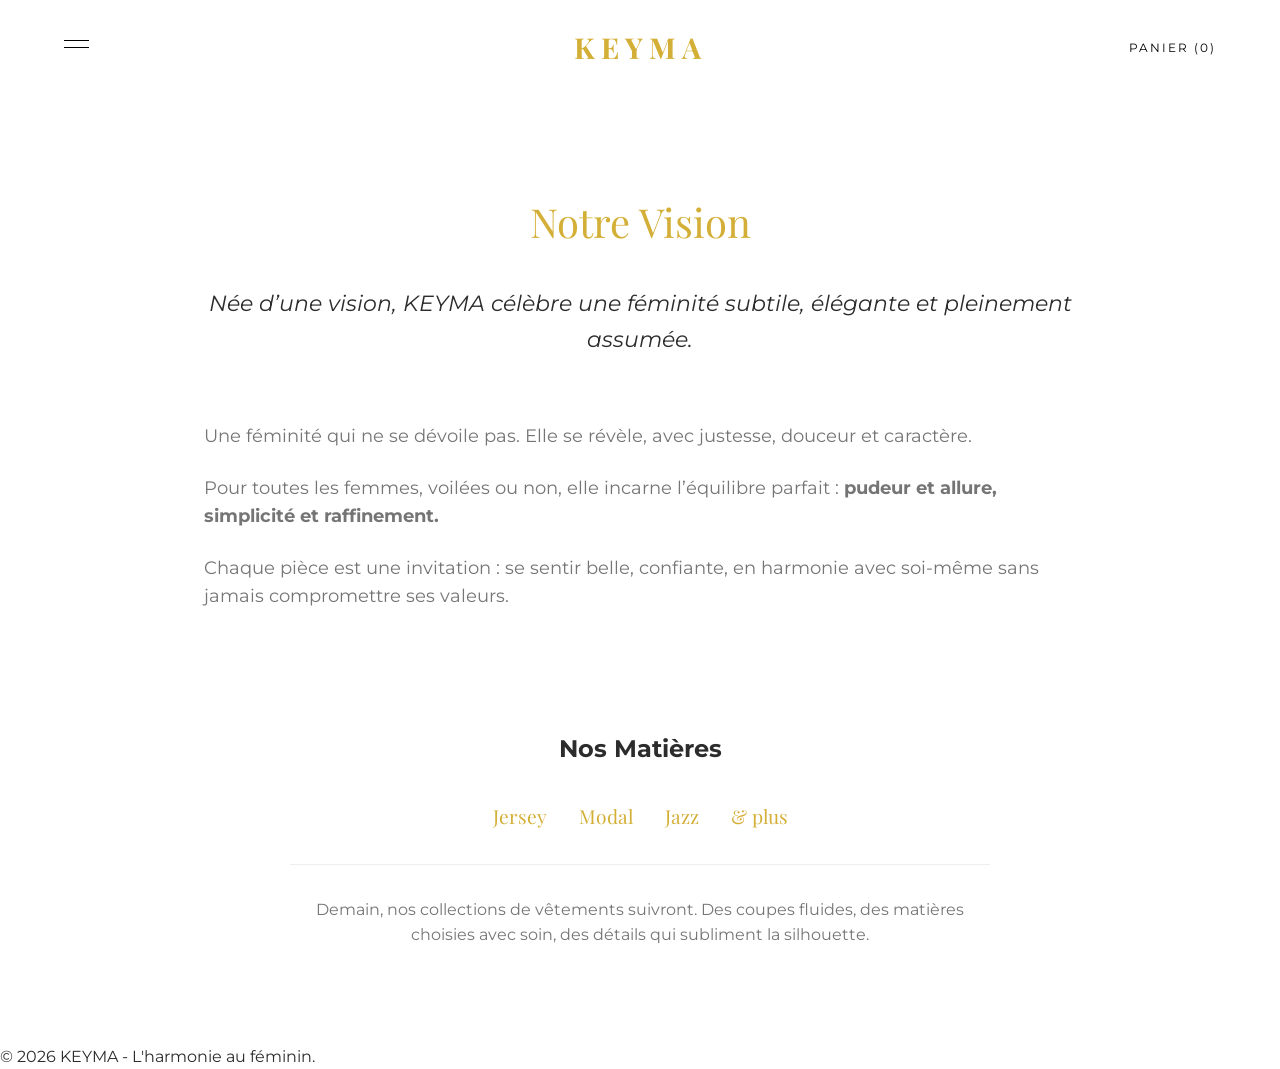
==== about.html @ 089f3aca "Save updates" ====
<!DOCTYPE html>
<html lang="fr">
<head>
    <meta charset="UTF-8">
    <meta name="viewport" content="width=device-width, initial-scale=1.0">
    <title>À Propos | KEYMA</title>
    <link rel="stylesheet" href="style.css">
    <link href="https://fonts.googleapis.com/css2?family=Playfair+Display:ital,wght@0,400;0,700;1,400&family=Montserrat:wght@300;400&display=swap" rel="stylesheet">
</head>
<body>

    <header>
        <nav class="navbar">
            <div class="nav-left">
                <input type="checkbox" id="menu-toggle">
                <label for="menu-toggle" class="hamburger"><span></span><span></span></label>
                <ul class="menu">
                    <li><a href="index.html">Accueil</a></li>
                    <li><a href="about.html">À Propos</a></li>
                    <li><a href="shop.html">Boutique</a></li>
                    <li><a href="auth.html">Mon Compte</a></li>
                </ul>
            </div>
            <div class="nav-center"><a href="index.html" class="logo-gold">KEYMA</a></div>
            <div class="nav-right"><a href="cart.html" class="cart-link">PANIER (0)</a></div>
        </nav>
    </header>

    <main class="about-container">
        <section class="about-hero">
            <h1>Notre Vision</h1>
            <p class="intro-text">Née d’une vision, KEYMA célèbre une féminité subtile, élégante et pleinement assumée.</p>
        </section>

        <section class="about-content">
            <div class="about-text">
                <p>Une féminité qui ne se dévoile pas. Elle se révèle, avec justesse, douceur et caractère.</p>
                <p>Pour toutes les femmes, voilées ou non, elle incarne l’équilibre parfait : <strong>pudeur et allure, simplicité et raffinement.</strong></p>
                <p>Chaque pièce est une invitation : se sentir belle, confiante, en harmonie avec soi-même sans jamais compromettre ses valeurs.</p>
            </div>
            
            
        </section>

        <section class="collections-preview">
            <h2>Nos Matières</h2>
            <div class="materials-grid">
                <span>Jersey</span>
                <span>Modal</span>
                <span>Jazz</span>
                <span>& plus</span>
            </div>
            <p class="future-text">Demain, nos collections de vêtements suivront. Des coupes fluides, des matières choisies avec soin, des détails qui subliment la silhouette.</p>
        </section>
    </main>

    <footer>
        <p>&copy; 2026 KEYMA - L'harmonie au féminin.</p>
    </footer>

</body>
</html>
---- style.css ----
/* Variables de couleurs et polices */
:root {
    --blanc-pur: #FFFFFF;
    --blanc-casse: #F9F7F2; /* Un ton sable très léger */
    --gris-doux: #757575;
    --or-pale: #D4AF37; /* Pour de petites touches d'élégance */
    --noir-leger: #2C2C2C;
    --font-titre: 'Playfair Display', serif;
    --font-corps: 'Montserrat', sans-serif;
}

* {
    margin: 0;
    padding: 0;
    box-sizing: border-box;
}

body {
    font-family: var(--font-corps);
    background-color: var(--blanc-pur);
    color: var(--noir-leger);
    line-height: 1.6;
}

/* --- NOUVELLE NAVBAR --- */
.navbar {
    display: grid;
    grid-template-columns: 1fr auto 1fr; /* Force le centrage parfait */
    align-items: center;
    padding: 1.5rem 5%;
    background: var(--blanc-pur);
    position: sticky;
    top: 0;
    z-index: 1000;
}

/* LOGO DORÉ */
.logo-gold {
    font-family: var(--font-titre);
    font-size: 1.8rem;
    color: #D4AF37; /* Code hex pour le doré */
    text-decoration: none;
    letter-spacing: 6px;
    font-weight: 700;
    text-transform: uppercase;
}

/* PANIER NOIR */
.nav-right {
    text-align: right;
}

.cart-link {
    color: #000000;
    text-decoration: none;
    font-size: 0.75rem;
    letter-spacing: 2px;
    font-weight: 400;
}

/* --- LE MENU BURGER --- */
#menu-toggle { display: none; }

.hamburger {
    cursor: pointer;
    display: flex;
    flex-direction: column;
    width: 25px;
}

.hamburger span {
    background: #000;
    height: 1px; /* Très fin pour l'élégance */
    margin-bottom: 6px;
    width: 100%;
    transition: 0.3s;
}

/* Le menu caché qui apparaît au clic */
.menu {
    position: fixed;
    top: 0;
    left: -100%; /* Caché à gauche */
    width: 250px;
    height: 100vh;
    background: var(--blanc-pur);
    display: flex;
    flex-direction: column;
    padding: 100px 40px;
    list-style: none;
    transition: 0.5s;
    box-shadow: 10px 0 30px rgba(0,0,0,0.05);
}

.menu li { margin: 1.5rem 0; }

.menu a {
    text-decoration: none;
    color: #000;
    text-transform: uppercase;
    font-size: 0.9rem;
    letter-spacing: 2px;
}

/* Affichage du menu quand la checkbox est cochée */
#menu-toggle:checked ~ .menu {
    left: 0;
    /* --- ANIMATION DE LA CROIX --- */

/* On fixe la position de l'icône pour qu'elle reste visible au-dessus du menu ouvert */
.hamburger {
    position: relative;
    z-index: 1001;
    cursor: pointer;
    display: flex;
    flex-direction: column;
    justify-content: space-between;
    height: 14px; /* Hauteur totale ajustée pour 2 barres */
    width: 25px;
}

.hamburger span {
    background: #000;
    height: 1.5px; /* Toujours très fin */
    width: 100%;
    transition: all 0.4s ease-in-out;
}

/* On n'utilise que 2 barres pour une croix plus propre */
/* La première barre tourne de 45 degrés */
#menu-toggle:checked ~ .hamburger span:nth-child(1) {
    transform: translateY(6px) rotate(45deg);
}

/* La deuxième barre tourne de -45 degrés */
#menu-toggle:checked ~ .hamburger span:nth-child(2) {
    transform: translateY(-6px) rotate(-45deg);
}

/* OPTIONNEL : Si tu avais 3 barres, on cache celle du milieu */
/* #menu-toggle:checked ~ .hamburger span:nth-child(2) { opacity: 0; } */
}
/* --- HERO SECTION --- */
.hero {
    height: 80vh;
    background: linear-gradient(rgba(255,255,255,0.3), rgba(255,255,255,0.3)), 
                url('assets/hero-voile.jpg') no-repeat center center/cover;
    display: flex;
    align-items: center;
    justify-content: center;
    text-align: center;
}

.hero-content h1 {
    font-family: var(--font-titre);
    font-size: 3.5rem;
    margin-bottom: 1rem;
    font-weight: 400;
}

.hero-content p {
    font-size: 1.1rem;
    margin-bottom: 2rem;
    color: var(--gris-doux);
    letter-spacing: 1px;
}

.btn-primary {
    display: inline-block;
    padding: 1rem 2.5rem;
    border: 1px solid var(--noir-leger);
    text-decoration: none;
    color: var(--noir-leger);
    text-transform: uppercase;
    font-size: 0.75rem;
    letter-spacing: 2px;
    transition: all 0.4s;
}

.btn-primary:hover {
    background-color: var(--noir-leger);
    color: var(--blanc-pur);
}

/* --- SECTION FEATURES --- */
.features {
    display: flex;
    justify-content: space-around;
    padding: 4rem 5%;
    background-color: var(--blanc-casse);
    text-align: center;
    font-size: 0.8rem;
    text-transform: uppercase;
    letter-spacing: 1px;
}
/* --- PAGE À PROPOS --- */
.about-container {
    max-width: 1000px;
    margin: 0 auto;
    padding: 6rem 5%;
    text-align: center;
}

.about-hero h1 {
    font-family: var(--font-titre);
    font-size: 2.5rem;
    color: var(--or-pale);
    margin-bottom: 2rem;
    font-weight: 400;
}

.intro-text {
    font-size: 1.4rem;
    font-style: italic;
    color: var(--noir-leger);
    margin-bottom: 4rem;
}

.about-content {
    display: flex;
    align-items: center;
    gap: 4rem;
    text-align: left;
    margin-bottom: 6rem;
}

.about-text p {
    margin-bottom: 1.5rem;
    font-size: 1.1rem;
    color: var(--gris-doux);
}

.about-image img {
    width: 100%;
    max-width: 400px;
    filter: grayscale(20%); /* Effet un peu vintage/doux */
    border: 1px solid #f0f0f0;
}

/* Grille des matières */
.materials-grid {
    display: flex;
    justify-content: center;
    gap: 2rem;
    margin: 2rem 0;
    font-family: var(--font-titre);
    font-size: 1.2rem;
    color: var(--or-pale);
}

.future-text {
    max-width: 700px;
    margin: 0 auto;
    font-size: 1rem;
    color: var(--gris-doux);
    border-top: 1px solid #eee;
    padding-top: 2rem;
}

/* Responsive */
@media (max-width: 768px) {
    .about-content {
        flex-direction: column;
        text-align: center;
    }
}
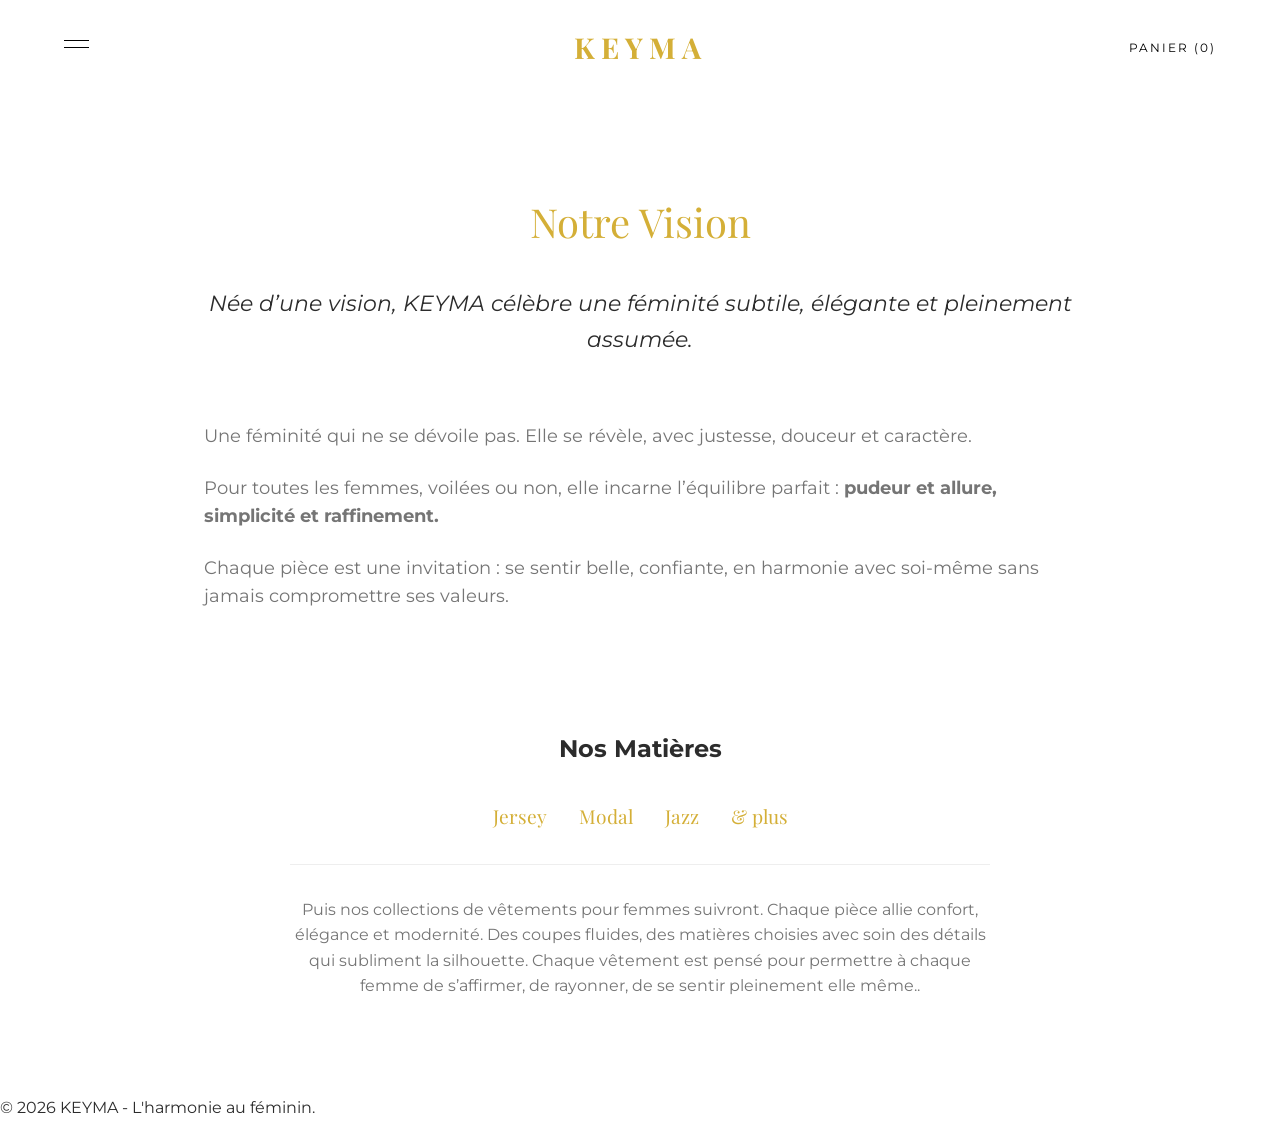
==== commit 110100bd: "Save updates" ====
--- a/about.html
+++ b/about.html
@@ -50,7 +50,9 @@
                 <span>Jazz</span>
                 <span>& plus</span>
             </div>
-            <p class="future-text">Demain, nos collections de vêtements suivront. Des coupes fluides, des matières choisies avec soin, des détails qui subliment la silhouette.</p>
+            <p class="future-text">Puis nos collections de vêtements pour femmes suivront. Chaque pièce allie confort, élégance et modernité.
+Des coupes fluides, des matières choisies avec soin des détails qui subliment la silhouette.
+Chaque vêtement est pensé pour permettre à chaque femme de s’affirmer, de rayonner, de se sentir pleinement elle même..</p>
         </section>
     </main>
 
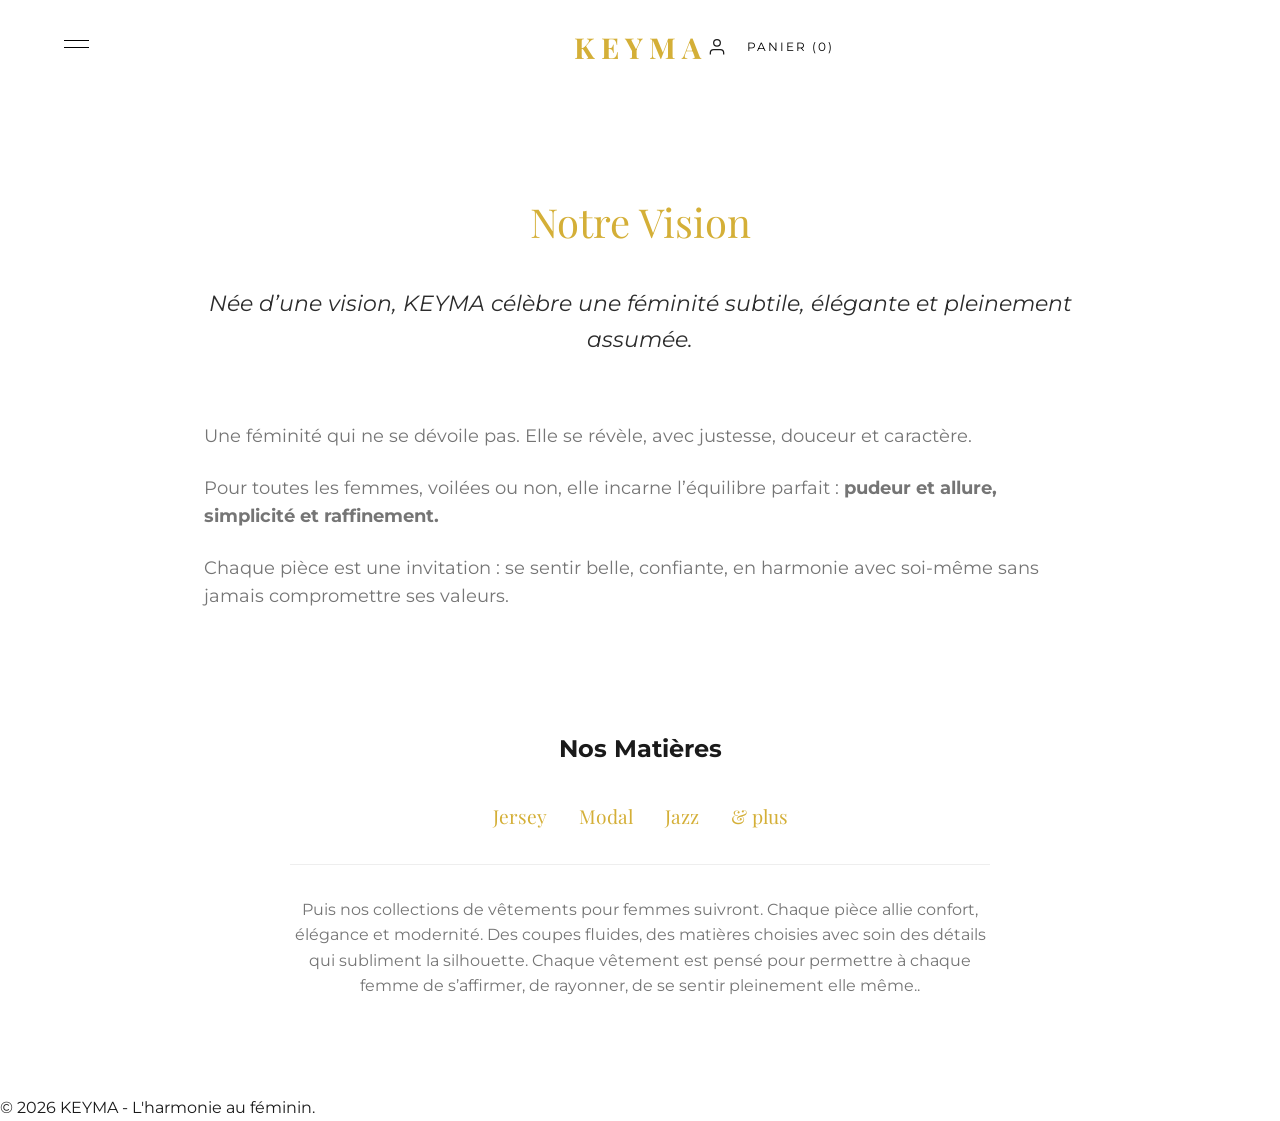
==== commit f4698968: "save updates" ====
--- a/about.html
+++ b/about.html
@@ -22,7 +22,22 @@
                 </ul>
             </div>
             <div class="nav-center"><a href="index.html" class="logo-gold">KEYMA</a></div>
-            <div class="nav-right"><a href="cart.html" class="cart-link">PANIER (0)</a></div>
+            <div class="nav-right">
+    <div class="user-menu-container">
+        <a href="#" class="user-icon" onclick="toggleUserMenu(event)">
+            <svg width="20" height="20" viewBox="0 0 24 24" fill="none" stroke="currentColor" stroke-width="1.5">
+                <path d="M20 21v-2a4 4 0 0 0-4-4H8a4 4 0 0 0-4 4v2"></path>
+                <circle cx="12" cy="7" r="4"></circle>
+            </svg>
+        </a>
+        <div id="user-dropdown" class="user-dropdown">
+            <a href="profile.html">Mon Profil</a>
+            <a href="#" onclick="handleLogout()">Déconnexion</a>
+        </div>
+    </div>
+    
+    <a href="cart.html" class="cart-link">PANIER (<span id="cart-count">0</span>)</a>
+</div>
         </nav>
     </header>
 
@@ -59,6 +74,46 @@
     <footer>
         <p>&copy; 2026 KEYMA - L'harmonie au féminin.</p>
     </footer>
+    <script>
+        // 1. Menu Profil (Toggle)
+function toggleUserMenu(event) {
+    event.preventDefault();
+    const dropdown = document.getElementById('user-dropdown');
+    if (dropdown) {
+        dropdown.style.display = (dropdown.style.display === 'block') ? 'none' : 'block';
+    }
+}
+
+// 2. Fermer le menu si on clique n'importe où ailleurs sur la page
+window.addEventListener('click', function(event) {
+    const dropdown = document.getElementById('user-dropdown');
+    const userMenu = document.querySelector('.user-menu-container');
+    
+    // Si le menu est ouvert et qu'on clique en dehors de l'icône/menu
+    if (dropdown && !userMenu.contains(event.target)) {
+        dropdown.style.display = 'none';
+    }
+});
+
+// 3. Gestion de la déconnexion
+function handleLogout() {
+    localStorage.removeItem('isLoggedIn'); 
+    alert("Vous avez été déconnectée de l'univers KEYMA.");
+    window.location.href = 'index.html';
+}
+
+// 4. Mise à jour du compteur panier (pour qu'il soit juste sur toutes les pages)
+function updateCartCount() {
+    const cart = JSON.parse(localStorage.getItem('keyma_cart')) || [];
+    const countElement = document.getElementById('cart-count');
+    if (countElement) {
+        countElement.innerText = cart.length;
+    }
+}
+
+// Lancer au chargement de n'importe quelle page
+document.addEventListener('DOMContentLoaded', updateCartCount);
+    </script>
 
 </body>
 </html>
--- a/style.css
+++ b/style.css
@@ -257,10 +257,600 @@
     padding-top: 2rem;
 }
 
-/* Responsive */
-@media (max-width: 768px) {
-    .about-content {
-        flex-direction: column;
-        text-align: center;
+
+
+/* --- NOUVEAU STYLE AUTHENTIFICATION --- */
+.auth-page {
+    display: flex;
+    justify-content: center;
+    align-items: center;
+    min-height: 85vh;
+    padding: 2rem;
+}
+
+.auth-container-v2 {
+    width: 100%;
+    max-width: 400px;
+    text-align: center;
+    animation: fadeIn 1s ease-in;
+}
+
+.auth-title-gold {
+    font-family: var(--font-titre);
+    color: var(--or-pale);
+    font-size: 2.2rem;
+    font-weight: 400;
+    margin-bottom: 0.5rem;
+    letter-spacing: 4px;
+    text-transform: uppercase;
+}
+
+.auth-subtitle-clean {
+    font-size: 0.8rem;
+    color: var(--gris-doux);
+    text-transform: uppercase;
+    letter-spacing: 2px;
+    margin-bottom: 3rem;
+}
+
+.auth-form-minimal .field {
+    margin-bottom: 1.5rem;
+}
+
+.auth-form-minimal input {
+    width: 100%;
+    padding: 1rem 0;
+    border: none;
+    border-bottom: 1px solid #E0E0E0; /* Ligne très fine */
+    background: transparent;
+    font-family: var(--font-corps);
+    font-size: 0.9rem;
+    outline: none;
+    transition: 0.3s;
+}
+
+.auth-form-minimal input:focus {
+    border-bottom: 1px solid var(--or-pale);
+}
+
+.btn-auth-submit {
+    width: 100%;
+    padding: 1.2rem;
+    background: #000;
+    color: #fff;
+    border: none;
+    text-transform: uppercase;
+    letter-spacing: 3px;
+    font-size: 0.75rem;
+    margin-top: 1.5rem;
+    cursor: pointer;
+    transition: 0.4s;
+}
+
+.btn-auth-submit:hover {
+    background: var(--or-pale);
+}
+
+.auth-links-extra {
+    margin-top: 1rem;
+}
+
+.secondary-link {
+    font-size: 0.75rem;
+    color: var(--gris-doux);
+    text-decoration: none;
+    transition: 0.3s;
+}
+
+.secondary-link:hover {
+    color: #000;
+}
+
+.auth-divider-horizontal {
+    height: 1px;
+    background: #F0F0F0;
+    margin: 3.5rem auto 2.5rem;
+    width: 60px;
+}
+
+.btn-outline-minimal {
+    display: inline-block;
+    padding: 0.8rem 2rem;
+    border: 1px solid #000;
+    color: #000;
+    text-decoration: none;
+    font-size: 0.7rem;
+    text-transform: uppercase;
+    letter-spacing: 2px;
+    margin-top: 1rem;
+    transition: 0.3s;
+}
+
+.btn-outline-minimal:hover {
+    background: #000;
+    color: #fff;
+}
+
+.guest-option {
+    margin-top: 2rem;
+}
+
+.guest-link {
+    font-size: 0.7rem;
+    color: var(--gris-doux);
+    text-decoration: underline;
+    text-transform: uppercase;
+    letter-spacing: 1px;
+}
+/* --- STYLE PANIER (CART) --- */
+.cart-page {
+    max-width: 1100px;
+    margin: 4rem auto;
+    padding: 0 5%;
+}
+
+.cart-title {
+    font-family: var(--font-titre);
+    font-size: 2rem;
+    text-align: center;
+    margin-bottom: 4rem;
+    font-weight: 400;
+}
+
+.cart-container {
+    display: grid;
+    grid-template-columns: 1fr 350px;
+    gap: 4rem;
+}
+
+/* Articles */
+.cart-item {
+    display: grid;
+    grid-template-columns: 120px 1fr 80px;
+    gap: 2rem;
+    padding-bottom: 2rem;
+    border-bottom: 1px solid #f0f0f0;
+    margin-bottom: 2rem;
+    align-items: center;
+}
+
+.item-img img {
+    width: 100%;
+    height: 150px;
+    object-fit: cover;
+    background-color: var(--blanc-casse);
+}
+
+.item-info h3 {
+    font-family: var(--font-titre);
+    font-size: 1.1rem;
+    margin-bottom: 0.5rem;
+}
+
+.item-color {
+    font-size: 0.8rem;
+    color: var(--gris-doux);
+    margin-bottom: 1rem;
+}
+
+.item-price {
+    font-weight: 600;
+    font-size: 0.9rem;
+}
+
+.btn-remove {
+    background: none;
+    border: none;
+    text-decoration: underline;
+    font-size: 0.7rem;
+    color: var(--gris-doux);
+    cursor: pointer;
+    margin-top: 1rem;
+    padding: 0;
+}
+
+.item-qty input {
+    width: 50px;
+    padding: 5px;
+    border: 1px solid #eee;
+    text-align: center;
+}
+
+/* Résumé */
+.summary-box {
+    background-color: var(--blanc-casse);
+    padding: 2rem;
+    position: sticky;
+    top: 120px;
+}
+
+.summary-box h3 {
+    font-family: var(--font-titre);
+    margin-bottom: 2rem;
+    border-bottom: 1px solid #E0E0E0;
+    padding-bottom: 1rem;
+}
+
+.summary-line {
+    display: flex;
+    justify-content: space-between;
+    font-size: 0.9rem;
+    margin-bottom: 1rem;
+}
+
+.summary-total {
+    display: flex;
+    justify-content: space-between;
+    font-weight: 700;
+    font-size: 1.1rem;
+    margin-top: 2rem;
+    padding-top: 1rem;
+    border-top: 1px solid #E0E0E0;
+}
+
+.btn-checkout {
+    display: block;
+    width: 100%;
+    background: #000;
+    color: #fff;
+    text-align: center;
+    padding: 1.2rem;
+    text-decoration: none;
+    text-transform: uppercase;
+    letter-spacing: 2px;
+    font-size: 0.8rem;
+    margin-top: 2rem;
+    transition: 0.3s;
+}
+
+.btn-checkout:hover {
+    background: var(--or-pale);
+}
+
+.continue-shopping {
+    display: block;
+    text-align: center;
+    margin-top: 1.5rem;
+    font-size: 0.7rem;
+    color: var(--gris-doux);
+    text-decoration: none;
+    text-transform: uppercase;
+    letter-spacing: 1px;
+}
+
+/* Mobile Responsive */
+@media (max-width: 850px) {
+    .cart-container {
+        grid-template-columns: 1fr;
     }
+}
+/* --- RESET & BASES --- */
+:root {
+    --blanc: #FFFFFF;
+    --or: #D4AF37;
+    --noir: #1a1a1a;
+    --gris-tres-clair: #f9f9f9;
+    --font-titre: 'Playfair Display', serif;
+    --font-texte: 'Montserrat', sans-serif;
+}
+
+body {
+    background-color: var(--blanc);
+    font-family: var(--font-texte);
+    margin: 0;
+    color: var(--noir);
+}
+
+/* --- MISE EN PAGE DU CHECKOUT --- */
+.checkout-refined {
+    max-width: 1000px;
+    margin: 60px auto;
+    padding: 0 20px;
+}
+
+.gold-title-small {
+    font-family: var(--font-titre);
+    color: var(--or);
+    text-align: center;
+    font-size: 2.5rem;
+    letter-spacing: 5px;
+    text-transform: uppercase;
+}
+
+.checkout-grid {
+    display: flex;
+    gap: 80px;
+    margin-top: 50px;
+}
+
+.checkout-form-section { flex: 2; }
+.checkout-summary-fixed { flex: 1; }
+
+/* --- INPUTS ÉLÉGANTS --- */
+.input-minimal-group input {
+    width: 100%;
+    border: none;
+    border-bottom: 1px solid #ddd;
+    padding: 15px 0;
+    margin-bottom: 20px;
+    font-size: 1rem;
+    outline: none;
+    transition: 0.3s;
+}
+
+.input-minimal-group input:focus {
+    border-bottom: 1px solid var(--or);
+}
+
+/* --- BOUTONS DE PAIEMENT (WAVE / OM) --- */
+.payment-methods {
+    display: flex;
+    flex-direction: column;
+    gap: 15px;
+    margin-top: 20px;
+}
+
+.method-card {
+    position: relative;
+    cursor: pointer;
+}
+
+/* On cache le bouton radio bleu moche */
+.method-card input {
+    position: absolute;
+    opacity: 0;
+}
+
+.method-design {
+    display: flex;
+    justify-content: space-between;
+    padding: 20px;
+    border: 1px solid #eee;
+    text-transform: uppercase;
+    font-size: 0.8rem;
+    letter-spacing: 2px;
+    transition: 0.3s;
+}
+
+/* Style quand on sélectionne */
+.method-card input:checked + .method-design {
+    border-color: var(--or);
+    background: #fffcf5;
+}
+
+/* --- BOUTON DE CONFIRMATION --- */
+.btn-confirm-order {
+    width: 100%;
+    background: var(--noir);
+    color: white;
+    padding: 20px;
+    border: none;
+    text-transform: uppercase;
+    letter-spacing: 3px;
+    font-weight: bold;
+    cursor: pointer;
+    margin-top: 20px;
+}
+
+.btn-confirm-order:hover {
+    background: var(--or);
+}
+.success-page {
+    display: flex;
+    justify-content: center;
+    align-items: center;
+    min-height: 70vh;
+    text-align: center;
+    padding: 0 5%;
+}
+
+.success-content {
+    max-width: 600px;
+    animation: fadeIn 1.2s ease-out;
+}
+
+.check-icon {
+    font-size: 3rem;
+    color: var(--or-pale);
+    display: block;
+    margin-bottom: 2rem;
+}
+
+.success-text {
+    font-family: var(--font-titre);
+    font-size: 1.4rem;
+    margin-bottom: 1rem;
+}
+
+.success-details {
+    color: var(--gris-doux);
+    font-size: 0.9rem;
+    line-height: 1.6;
+    margin-bottom: 3rem;
+}
+
+.success-actions {
+    display: flex;
+    flex-direction: column;
+    align-items: center;
+    gap: 1.5rem;
+}
+/* --- SECTION BOUTIQUE --- */
+.shop-page {
+    max-width: 1200px;
+    margin: 5rem auto;
+    padding: 0 5%;
+}
+
+.shop-header {
+    text-align: center;
+    margin-bottom: 5rem;
+}
+
+.shop-intro {
+    font-size: 0.8rem;
+    text-transform: uppercase;
+    letter-spacing: 3px;
+    color: var(--gris-doux);
+    margin-top: 1rem;
+}
+
+/* --- SECTION BOUTIQUE --- */
+.shop-page {
+    max-width: 1200px;
+    margin: 5rem auto; /* Grand espace en haut et en bas */
+    padding: 0 5%;
+}
+
+.shop-header {
+    text-align: center;
+    margin-bottom: 5rem;
+}
+
+.shop-intro {
+    font-size: 0.8rem;
+    text-transform: uppercase;
+    letter-spacing: 3px;
+    color: var(--gris-doux);
+    margin-top: 1rem;
+}
+
+/* Grille de produits */
+.products-grid {
+    display: grid;
+    grid-template-columns: repeat(3, 1fr); /* 3 colonnes sur PC */
+    gap: 3rem; /* Espace entre les produits */
+}
+
+.product-card {
+    text-align: center;
+    display: flex;
+    flex-direction: column;
+    justify-content: space-between; /* Aligne le bas des cartes */
+}
+
+/* Conteneur de l'image (format portrait) */
+.product-img-wrapper {
+    width: 100%;
+    aspect-ratio: 3/4; /* Ratio d'image mode portrait */
+    background-color: var(--blanc-casse); /* Fond temporaire gris très clair */
+    display: flex;
+    justify-content: center;
+    align-items: center;
+    overflow: hidden;
+}
+
+.img-placeholder {
+    color: #ccc;
+    font-family: var(--font-titre);
+    font-style: italic;
+    font-size: 1.2rem;
+}
+
+.product-info h3 {
+    font-family: var(--font-titre);
+    font-size: 1.1rem;
+    margin: 1.5rem 0 0.5rem;
+    font-weight: 400;
+}
+
+.price {
+    font-weight: 600;
+    font-size: 0.9rem;
+    margin-bottom: 1.5rem;
+}
+
+/* --- BOUTONS D'ACTION --- */
+.product-actions {
+    display: flex;
+    flex-direction: column; /* Boutons l'un au-dessus de l'autre */
+    gap: 10px;
+}
+
+/* Bouton Ajouter au Panier (Bordure dorée) */
+.btn-add-cart {
+    background: transparent;
+    border: 1px solid var(--or-pale);
+    color: var(--or-pale);
+    padding: 0.8rem;
+    font-size: 0.7rem;
+    text-transform: uppercase;
+    letter-spacing: 1px;
+    cursor: pointer;
+    transition: 0.3s;
+}
+
+.btn-add-cart:hover {
+    background: var(--or-pale);
+    color: white;
+}
+
+/* Bouton Acheter Maintenant (Noir plein) */
+.btn-buy-now {
+    background: #000;
+    color: #fff;
+    border: 1px solid #000;
+    padding: 0.8rem;
+    font-size: 0.7rem;
+    text-transform: uppercase;
+    letter-spacing: 1px;
+    cursor: pointer;
+    transition: 0.3s;
+}
+
+.btn-buy-now:hover {
+    background: #333;
+}
+
+/* --- RESPONSIVE MOBILE --- */
+@media (max-width: 900px) {
+    .products-grid { grid-template-columns: repeat(2, 1fr); } /* 2 colonnes sur tablette */
+}
+
+@media (max-width: 600px) {
+    .products-grid { grid-template-columns: 1fr; } /* 1 colonne sur mobile */
+}
+.nav-right {
+    display: flex;
+    align-items: center;
+    gap: 20px;
+}
+
+.user-menu-container {
+    position: relative;
+}
+
+.user-icon {
+    color: var(--noir);
+    display: flex;
+    align-items: center;
+}
+
+.user-dropdown {
+    display: none; /* Caché par défaut */
+    position: absolute;
+    top: 30px;
+    right: 0;
+    background: white;
+    border: 1px solid #eee;
+    min-width: 150px;
+    box-shadow: 0 10px 20px rgba(0,0,0,0.05);
+    z-index: 1000;
+    text-align: left;
+}
+
+.user-dropdown a {
+    display: block;
+    padding: 12px 20px;
+    font-size: 0.75rem;
+    text-transform: uppercase;
+    letter-spacing: 1px;
+    color: var(--noir);
+    text-decoration: none;
+    transition: 0.3s;
+}
+
+.user-dropdown a:hover {
+    background: var(--blanc-casse);
+    color: var(--or-pale);
 }
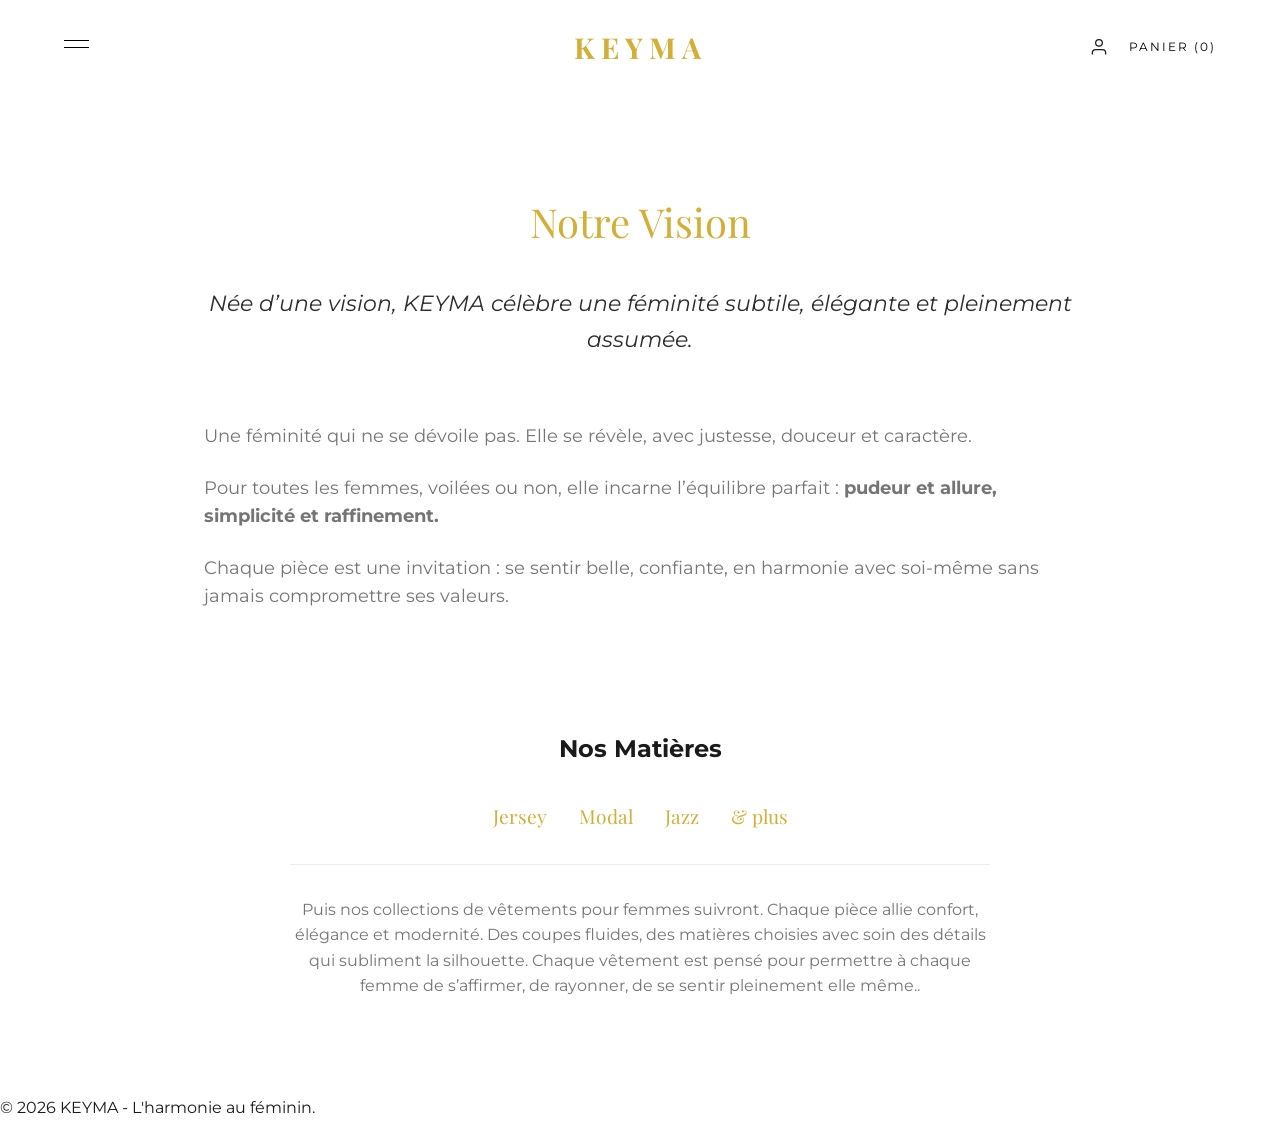
==== commit 12c97c56: "Save changes" ====
--- a/about.html
+++ b/about.html
@@ -30,10 +30,7 @@
                 <circle cx="12" cy="7" r="4"></circle>
             </svg>
         </a>
-        <div id="user-dropdown" class="user-dropdown">
-            <a href="profile.html">Mon Profil</a>
-            <a href="#" onclick="handleLogout()">Déconnexion</a>
-        </div>
+        
     </div>
     
     <a href="cart.html" class="cart-link">PANIER (<span id="cart-count">0</span>)</a>
--- a/style.css
+++ b/style.css
@@ -24,14 +24,23 @@
 
 /* --- NOUVELLE NAVBAR --- */
 .navbar {
-    display: grid;
-    grid-template-columns: 1fr auto 1fr; /* Force le centrage parfait */
-    align-items: center;
-    padding: 1.5rem 5%;
-    background: var(--blanc-pur);
-    position: sticky;
-    top: 0;
-    z-index: 1000;
+    display: flex;
+    justify-content: space-between; /* C'est cette ligne qui va tout écarter */
+    align-items: center;
+    padding: 1.5rem 5%; /* 5% de marge à gauche et à droite pour respirer */
+    background-color: #fff;
+    position: relative;
+}
+
+/* Assure-toi que la partie gauche (menu) a une largeur fixe ou flexible */
+.nav-left {
+    flex: 1; /* Prend l'espace à gauche */
+}
+
+/* Le logo au centre */
+.nav-center {
+    flex: 1;
+    text-align: center;
 }
 
 /* LOGO DORÉ */
@@ -45,9 +54,13 @@
     text-transform: uppercase;
 }
 
-/* PANIER NOIR */
+/* LE BLOC QUI NOUS INTÉRESSE : Icône + Panier */
 .nav-right {
-    text-align: right;
+    flex: 1;
+    display: flex;
+    justify-content: flex-end; /* Pousse tout le contenu vers la droite */
+    align-items: center;
+    gap: 25px; /* Espace entre l'icône et le texte Panier */
 }
 
 .cart-link {
@@ -258,130 +271,6 @@
 }
 
 
-
-/* --- NOUVEAU STYLE AUTHENTIFICATION --- */
-.auth-page {
-    display: flex;
-    justify-content: center;
-    align-items: center;
-    min-height: 85vh;
-    padding: 2rem;
-}
-
-.auth-container-v2 {
-    width: 100%;
-    max-width: 400px;
-    text-align: center;
-    animation: fadeIn 1s ease-in;
-}
-
-.auth-title-gold {
-    font-family: var(--font-titre);
-    color: var(--or-pale);
-    font-size: 2.2rem;
-    font-weight: 400;
-    margin-bottom: 0.5rem;
-    letter-spacing: 4px;
-    text-transform: uppercase;
-}
-
-.auth-subtitle-clean {
-    font-size: 0.8rem;
-    color: var(--gris-doux);
-    text-transform: uppercase;
-    letter-spacing: 2px;
-    margin-bottom: 3rem;
-}
-
-.auth-form-minimal .field {
-    margin-bottom: 1.5rem;
-}
-
-.auth-form-minimal input {
-    width: 100%;
-    padding: 1rem 0;
-    border: none;
-    border-bottom: 1px solid #E0E0E0; /* Ligne très fine */
-    background: transparent;
-    font-family: var(--font-corps);
-    font-size: 0.9rem;
-    outline: none;
-    transition: 0.3s;
-}
-
-.auth-form-minimal input:focus {
-    border-bottom: 1px solid var(--or-pale);
-}
-
-.btn-auth-submit {
-    width: 100%;
-    padding: 1.2rem;
-    background: #000;
-    color: #fff;
-    border: none;
-    text-transform: uppercase;
-    letter-spacing: 3px;
-    font-size: 0.75rem;
-    margin-top: 1.5rem;
-    cursor: pointer;
-    transition: 0.4s;
-}
-
-.btn-auth-submit:hover {
-    background: var(--or-pale);
-}
-
-.auth-links-extra {
-    margin-top: 1rem;
-}
-
-.secondary-link {
-    font-size: 0.75rem;
-    color: var(--gris-doux);
-    text-decoration: none;
-    transition: 0.3s;
-}
-
-.secondary-link:hover {
-    color: #000;
-}
-
-.auth-divider-horizontal {
-    height: 1px;
-    background: #F0F0F0;
-    margin: 3.5rem auto 2.5rem;
-    width: 60px;
-}
-
-.btn-outline-minimal {
-    display: inline-block;
-    padding: 0.8rem 2rem;
-    border: 1px solid #000;
-    color: #000;
-    text-decoration: none;
-    font-size: 0.7rem;
-    text-transform: uppercase;
-    letter-spacing: 2px;
-    margin-top: 1rem;
-    transition: 0.3s;
-}
-
-.btn-outline-minimal:hover {
-    background: #000;
-    color: #fff;
-}
-
-.guest-option {
-    margin-top: 2rem;
-}
-
-.guest-link {
-    font-size: 0.7rem;
-    color: var(--gris-doux);
-    text-decoration: underline;
-    text-transform: uppercase;
-    letter-spacing: 1px;
-}
 /* --- STYLE PANIER (CART) --- */
 .cart-page {
     max-width: 1100px;
@@ -853,4 +742,50 @@
 .user-dropdown a:hover {
     background: var(--blanc-casse);
     color: var(--or-pale);
+}
+.auth-links-extra {
+    margin: 10px 0 20px 0; /* Un peu d'espace en haut et en bas */
+    text-align: right; /* Aligné à gauche comme les inputs */
+}
+.profile-page {
+    padding: 100px 5%;
+    display: flex;
+    justify-content: center;
+}
+
+.profile-container {
+    max-width: 500px;
+    width: 100%;
+    text-align: center;
+}
+
+.profile-card {
+    background: var(--blanc-casse);
+    padding: 40px;
+    margin-top: 30px;
+    text-align: left;
+    border: 1px solid #eee;
+}
+
+.info-group {
+    margin-bottom: 20px;
+}
+
+.info-group label {
+    font-size: 0.7rem;
+    text-transform: uppercase;
+    color: var(--or-pale);
+    display: block;
+    margin-bottom: 5px;
+}
+
+.info-group p {
+    font-size: 1rem;
+    color: var(--noir);
+}
+
+.profile-card hr {
+    border: 0;
+    border-top: 1px solid #ddd;
+    margin: 30px 0;
 }
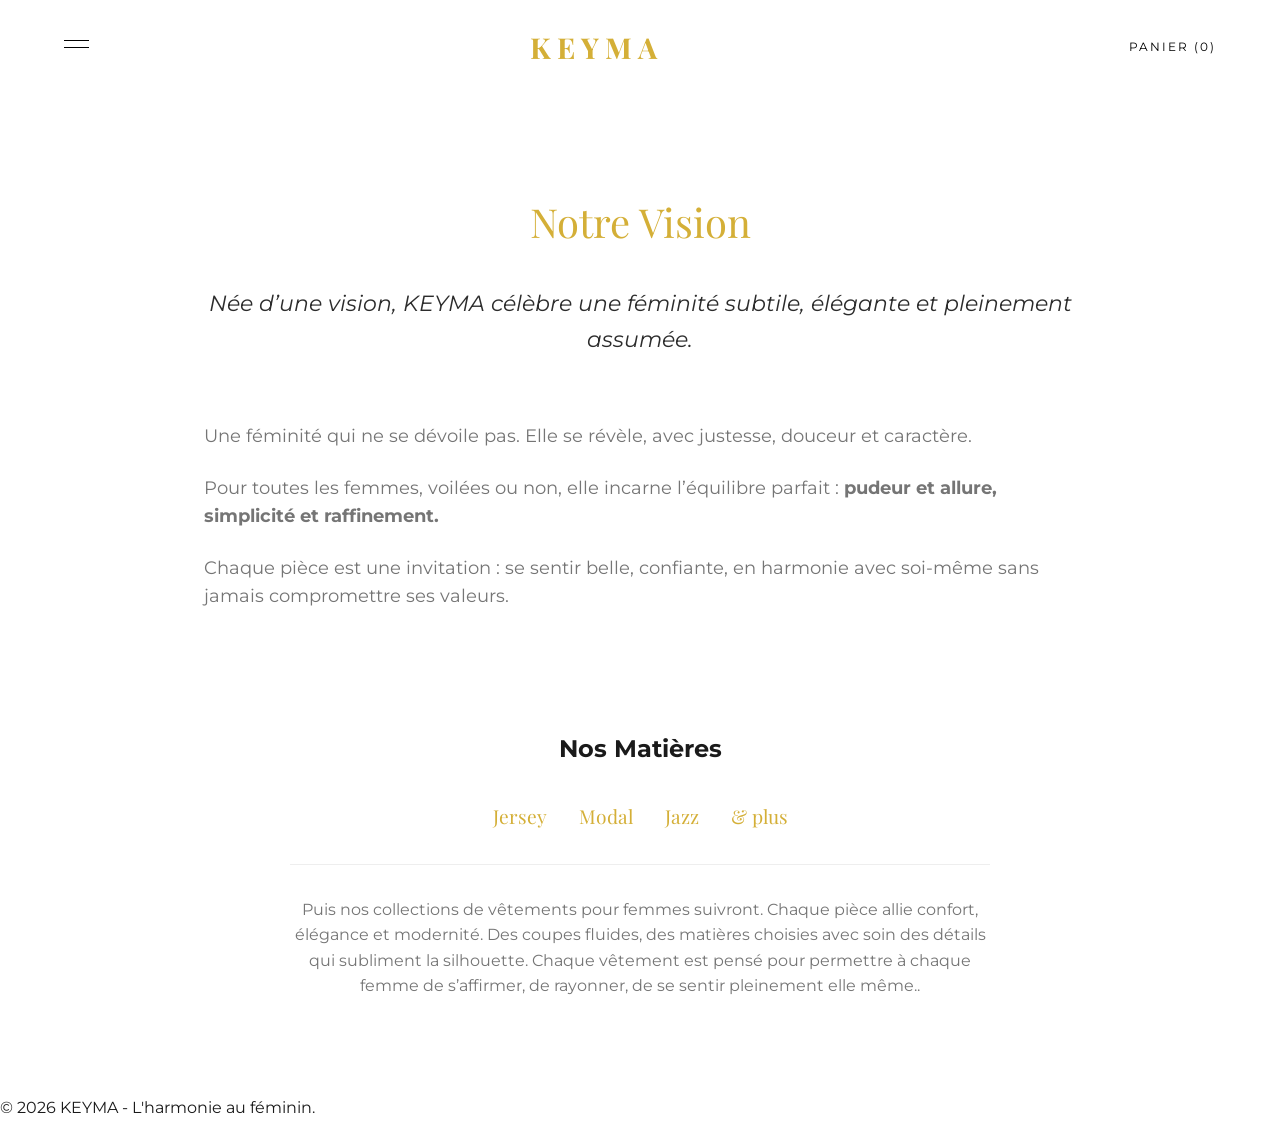
==== commit 2160e326: "Save changes" ====
--- a/about.html
+++ b/about.html
@@ -18,18 +18,11 @@
                     <li><a href="index.html">Accueil</a></li>
                     <li><a href="about.html">À Propos</a></li>
                     <li><a href="shop.html">Boutique</a></li>
-                    <li><a href="auth.html">Mon Compte</a></li>
                 </ul>
             </div>
             <div class="nav-center"><a href="index.html" class="logo-gold">KEYMA</a></div>
             <div class="nav-right">
-    <div class="user-menu-container">
-        <a href="#" class="user-icon" onclick="toggleUserMenu(event)">
-            <svg width="20" height="20" viewBox="0 0 24 24" fill="none" stroke="currentColor" stroke-width="1.5">
-                <path d="M20 21v-2a4 4 0 0 0-4-4H8a4 4 0 0 0-4 4v2"></path>
-                <circle cx="12" cy="7" r="4"></circle>
-            </svg>
-        </a>
+    
         
     </div>
     
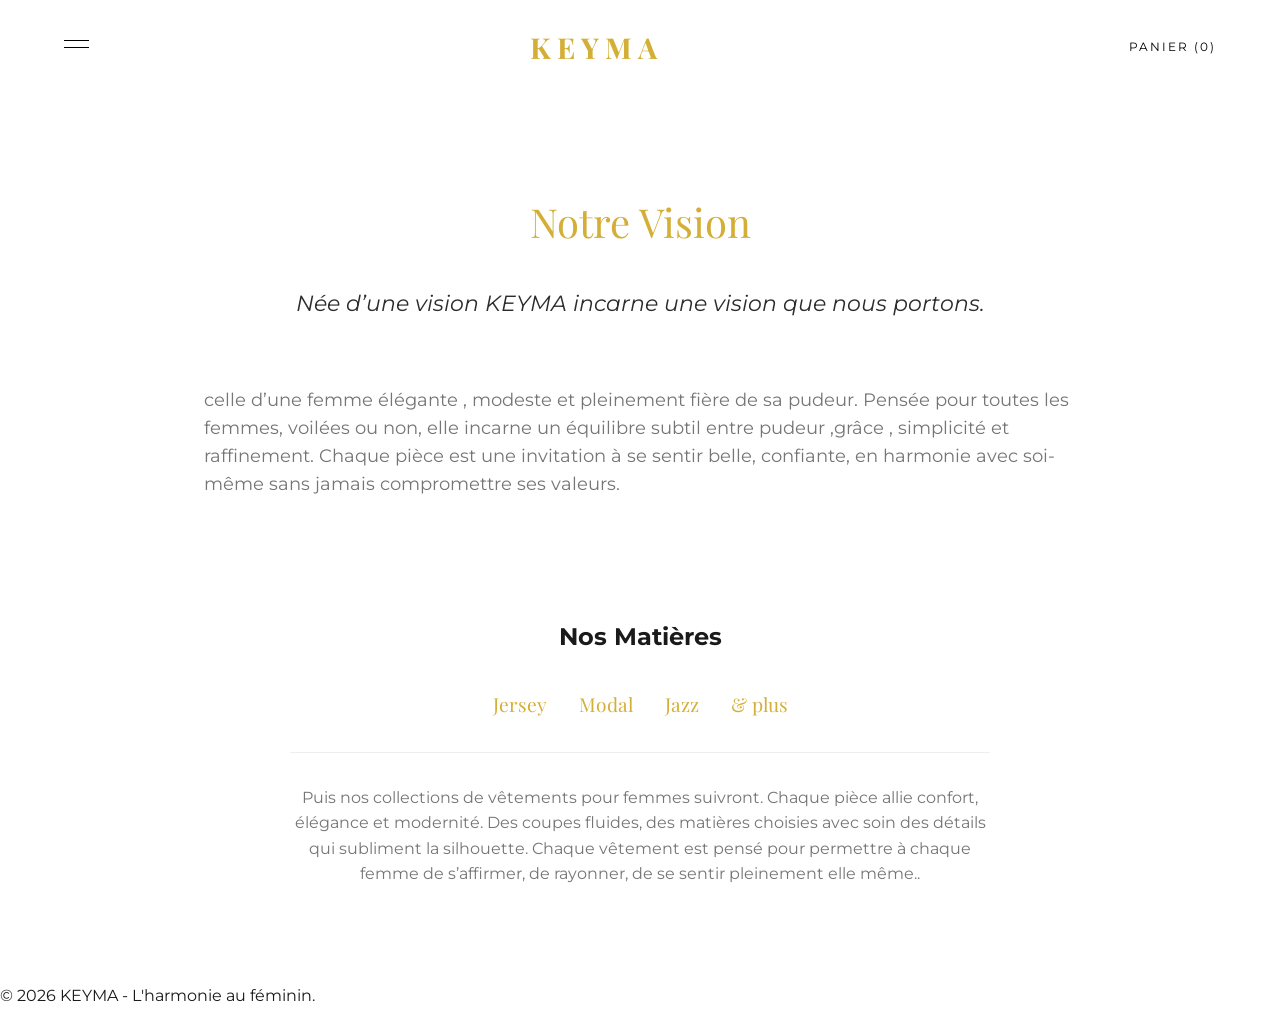
==== commit dcd7b1a5: "save updates" ====
--- a/about.html
+++ b/about.html
@@ -34,14 +34,14 @@
     <main class="about-container">
         <section class="about-hero">
             <h1>Notre Vision</h1>
-            <p class="intro-text">Née d’une vision, KEYMA célèbre une féminité subtile, élégante et pleinement assumée.</p>
+            <p class="intro-text">Née d’une vision KEYMA incarne une vision que nous portons.</p>
         </section>
 
         <section class="about-content">
             <div class="about-text">
-                <p>Une féminité qui ne se dévoile pas. Elle se révèle, avec justesse, douceur et caractère.</p>
-                <p>Pour toutes les femmes, voilées ou non, elle incarne l’équilibre parfait : <strong>pudeur et allure, simplicité et raffinement.</strong></p>
-                <p>Chaque pièce est une invitation : se sentir belle, confiante, en harmonie avec soi-même sans jamais compromettre ses valeurs.</p>
+                <p>celle d’une femme élégante , modeste et pleinement fière de sa pudeur.
+                     Pensée pour toutes les femmes, voilées ou non, elle incarne un équilibre subtil entre pudeur ,grâce , simplicité et raffinement.
+                      Chaque pièce est une invitation à se sentir belle, confiante, en harmonie avec soi-même sans jamais compromettre ses valeurs.</p>
             </div>
             
             
--- a/style.css
+++ b/style.css
@@ -607,26 +607,29 @@
 /* Grille de produits */
 .products-grid {
     display: grid;
-    grid-template-columns: repeat(3, 1fr); /* 3 colonnes sur PC */
-    gap: 3rem; /* Espace entre les produits */
+    /* Sur mobile : 1 colonne. Sur PC (écran > 1024px) : 3 ou 4 colonnes max */
+    grid-template-columns: repeat(auto-fit, minmax(280px, 1fr)); 
+    gap: 40px; /* Espace entre les produits */
+    padding: 40px 5%;
+    max-width: 1200px; /* Empêche les produits de s'étaler à l'infini sur les grands écrans */
+    margin: 0 auto; /* Centre toute la grille sur la page */
 }
 
 .product-card {
-    text-align: center;
     display: flex;
     flex-direction: column;
-    justify-content: space-between; /* Aligne le bas des cartes */
-}
-
-/* Conteneur de l'image (format portrait) */
+    align-items: center; /* Centre le texte et les boutons */
+    text-align: center;
+    background: #fff;
+    padding: 15px;
+    transition: transform 0.3s ease;
+}
+
 .product-img-wrapper {
     width: 100%;
-    aspect-ratio: 3/4; /* Ratio d'image mode portrait */
-    background-color: var(--blanc-casse); /* Fond temporaire gris très clair */
-    display: flex;
-    justify-content: center;
-    align-items: center;
+    height: 400px; /* Hauteur fixe pour que toutes les photos soient alignées */
     overflow: hidden;
+    margin-bottom: 20px;
 }
 
 .img-placeholder {
@@ -642,49 +645,53 @@
     margin: 1.5rem 0 0.5rem;
     font-weight: 400;
 }
-
+.product-img {
+    width: 100%;
+    height: 100%;
+    object-fit: cover; /* Important : l'image remplit le cadre sans se déformer */
+}
+
+.product-card:hover .product-img {
+    transform: scale(1.05); /* Petit effet de zoom au survol */
+}
 .price {
     font-weight: 600;
     font-size: 0.9rem;
     margin-bottom: 1.5rem;
 }
 
-/* --- BOUTONS D'ACTION --- */
 .product-actions {
     display: flex;
-    flex-direction: column; /* Boutons l'un au-dessus de l'autre */
-    gap: 10px;
+    flex-direction: column;
+    gap: 10px; /* Espace entre les deux boutons */
+    width: 100%;
+    max-width: 200px; /* Limite la largeur des boutons sur PC */
+    margin-top: 15px;
 }
 
 /* Bouton Ajouter au Panier (Bordure dorée) */
+.btn-add-cart, .btn-buy-now {
+    width: 100%;
+    padding: 12px;
+    cursor: pointer;
+    font-family: 'Montserrat', sans-serif;
+    font-size: 0.8rem;
+    letter-spacing: 1px;
+    text-transform: uppercase;
+    transition: 0.3s;
+}
+
 .btn-add-cart {
     background: transparent;
-    border: 1px solid var(--or-pale);
-    color: var(--or-pale);
-    padding: 0.8rem;
-    font-size: 0.7rem;
-    text-transform: uppercase;
-    letter-spacing: 1px;
-    cursor: pointer;
-    transition: 0.3s;
-}
-
-.btn-add-cart:hover {
-    background: var(--or-pale);
-    color: white;
-}
-
-/* Bouton Acheter Maintenant (Noir plein) */
+    border: 1px solid #D4AF37;
+    color: #D4AF37;
+}
+
+/* Bouton Acheter (Noir) */
 .btn-buy-now {
     background: #000;
+    border: 1px solid #000;
     color: #fff;
-    border: 1px solid #000;
-    padding: 0.8rem;
-    font-size: 0.7rem;
-    text-transform: uppercase;
-    letter-spacing: 1px;
-    cursor: pointer;
-    transition: 0.3s;
 }
 
 .btn-buy-now:hover {
@@ -788,4 +795,23 @@
     border: 0;
     border-top: 1px solid #ddd;
     margin: 30px 0;
+}
+.btn-outline-minimal {
+    display: inline-block;
+    padding: 12px 30px;
+    border: 1px solid #D4AF37; /* Couleur Or KEYMA */
+    color: #000;
+    text-decoration: none; /* Enlève le soulignement moche */
+    text-transform: uppercase;
+    font-family: 'Montserrat', sans-serif;
+    font-size: 0.9rem;
+    letter-spacing: 2px;
+    transition: all 0.3s ease;
+    margin-top: 20px;
+}
+
+.btn-outline-minimal:hover {
+    background-color: #D4AF37;
+    color: #fff;
+    border-color: #D4AF37;
 }
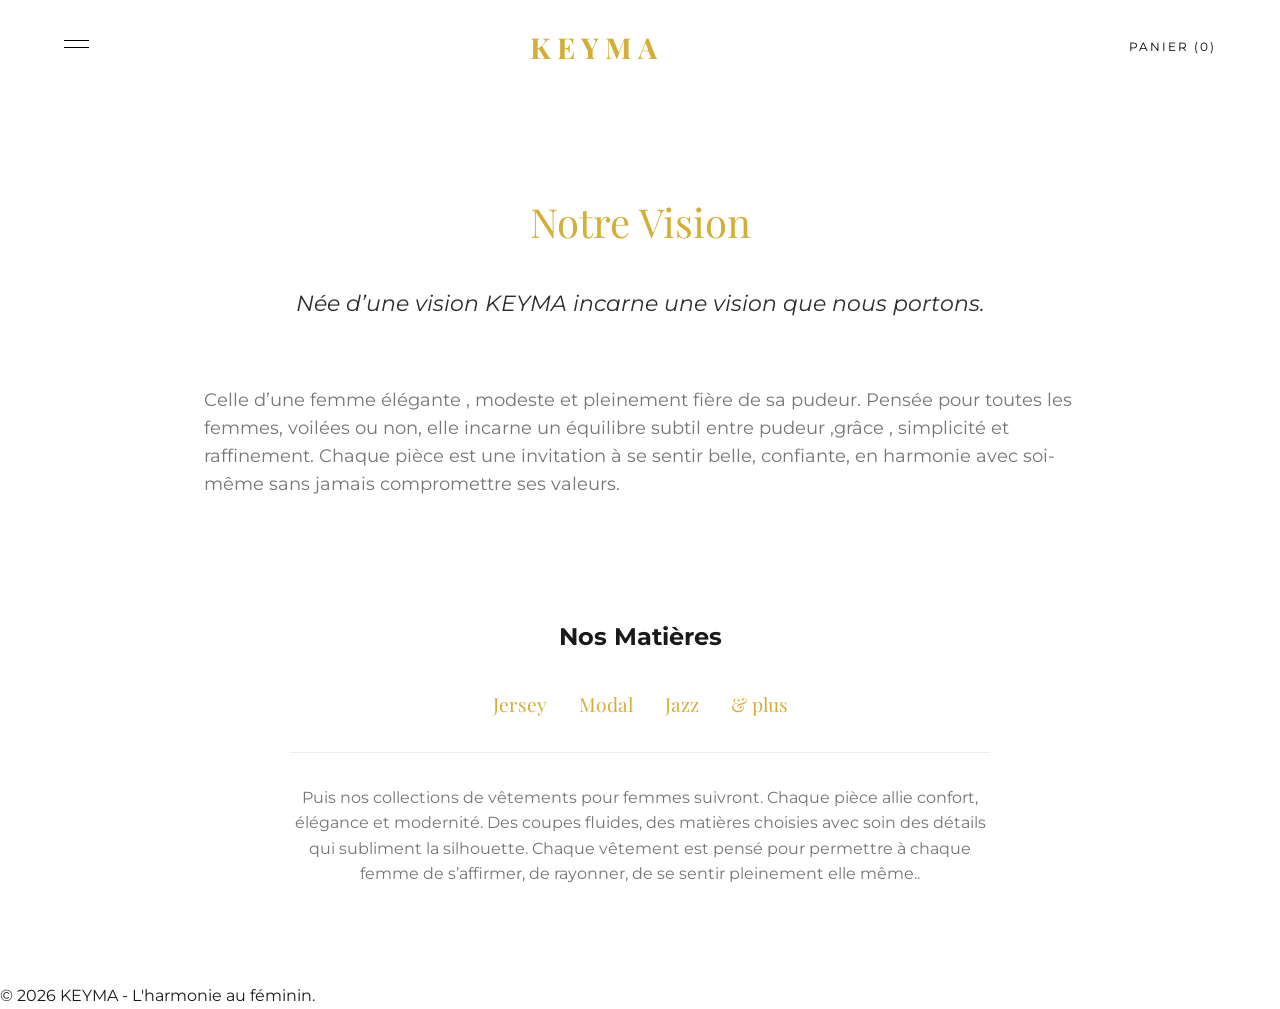
==== commit 55d77b0b: "save updates" ====
--- a/about.html
+++ b/about.html
@@ -39,7 +39,7 @@
 
         <section class="about-content">
             <div class="about-text">
-                <p>celle d’une femme élégante , modeste et pleinement fière de sa pudeur.
+                <p>Celle d’une femme élégante , modeste et pleinement fière de sa pudeur.
                      Pensée pour toutes les femmes, voilées ou non, elle incarne un équilibre subtil entre pudeur ,grâce , simplicité et raffinement.
                       Chaque pièce est une invitation à se sentir belle, confiante, en harmonie avec soi-même sans jamais compromettre ses valeurs.</p>
             </div>
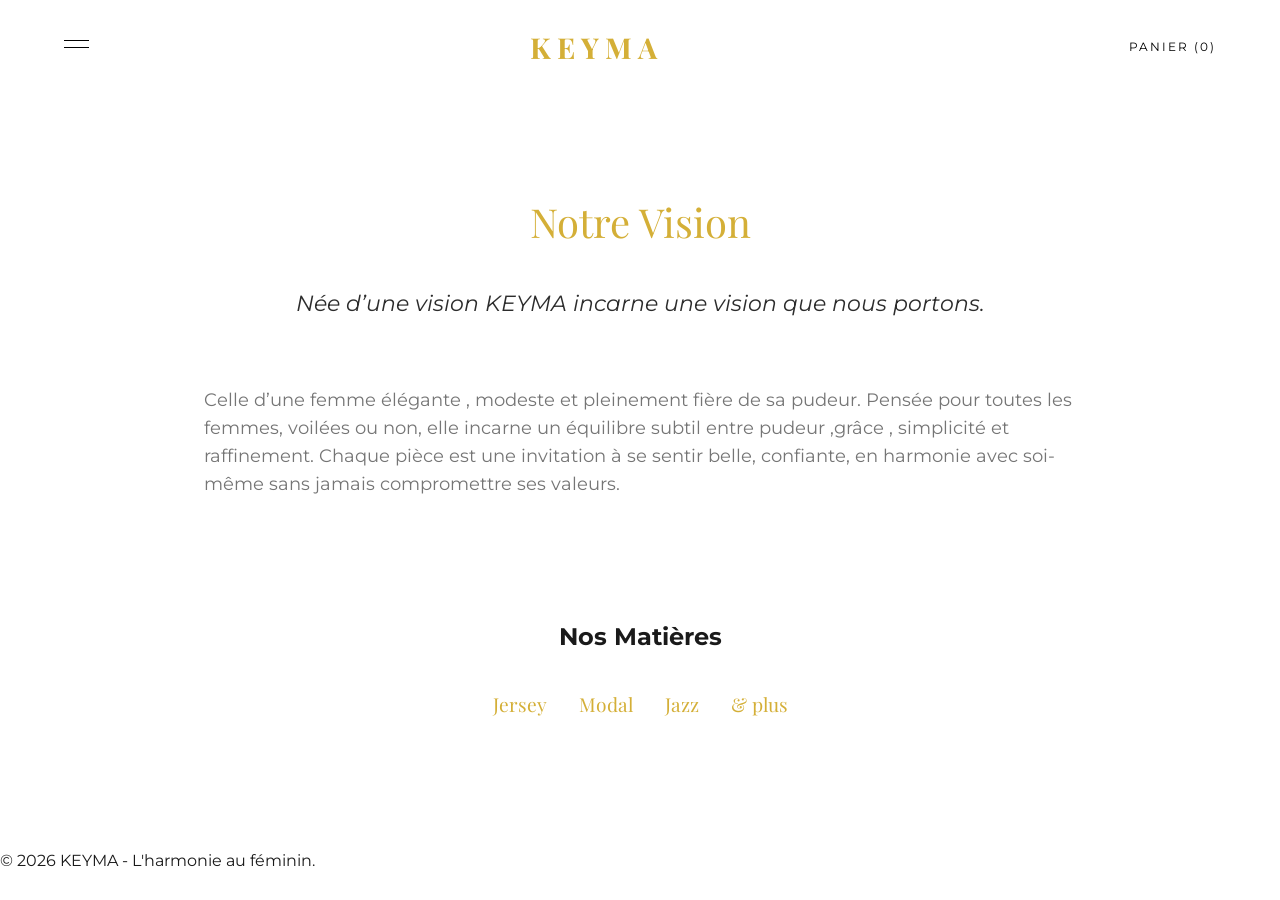
==== commit bf9248aa: "save updates" ====
--- a/about.html
+++ b/about.html
@@ -55,9 +55,6 @@
                 <span>Jazz</span>
                 <span>& plus</span>
             </div>
-            <p class="future-text">Puis nos collections de vêtements pour femmes suivront. Chaque pièce allie confort, élégance et modernité.
-Des coupes fluides, des matières choisies avec soin des détails qui subliment la silhouette.
-Chaque vêtement est pensé pour permettre à chaque femme de s’affirmer, de rayonner, de se sentir pleinement elle même..</p>
         </section>
     </main>
 
--- a/style.css
+++ b/style.css
@@ -814,4 +814,74 @@
     background-color: #D4AF37;
     color: #fff;
     border-color: #D4AF37;
+}
+@media (max-width: 768px) {
+    /* On s'assure que la grille ne force pas des colonnes trop étroites */
+    .products-grid {
+        display: grid !important;
+        grid-template-columns: 1fr 1fr !important; /* Deux colonnes égales */
+        gap: 15px !important;
+        padding: 15px !important;
+    }
+
+    .product-card {
+        width: 100% !important;
+    }
+
+    .product-img-wrapper {
+        width: 100% !important;
+        height: auto !important; /* On laisse l'image respirer */
+        aspect-ratio: 2 / 3 !important; /* Format portrait élégant */
+    }
+
+    .product-img {
+        width: 100% !important;
+        height: 100% !important;
+        object-fit: cover !important; /* Remplit l'espace sans écraser */
+    }
+}
+@media (max-width: 768px) {
+    .product-info {
+        text-align: left !important;
+        padding: 5px 0 !important;
+    }
+    
+    .product-info h3 {
+        font-size: 0.9rem !important;
+        margin-bottom: 2px !important;
+    }
+}
+@media (max-width: 768px) {
+    /* 1. On cache les gros boutons pour épurer le design */
+    .product-actions {
+        display: none !important;
+    }
+
+    /* 2. On aligne tout à gauche */
+    .product-card {
+        text-align: left !important;
+        align-items: flex-start !important;
+        padding: 0 !important; /* On colle l'image aux bords */
+    }
+
+    /* 3. On ajuste la grille pour que les produits respirent */
+    .products-grid {
+        display: grid !important;
+        grid-template-columns: 1fr 1fr !important;
+        gap: 20px 10px !important; /* Plus d'espace vertical, moins horizontal */
+        padding: 10px !important;
+    }
+
+    /* 4. On fixe la hauteur des images pour qu'elles soient toutes alignées */
+    .product-img-wrapper {
+        height: 250px !important; /* Hauteur fixe pour l'harmonie */
+        width: 100% !important;
+        background-color: #f9f9f9; /* Fond gris clair si l'image charge mal */
+    }
+
+    .product-img {
+        width: 100% !important;
+        height: 100% !important;
+        object-fit: cover !important;
+    }
 }
